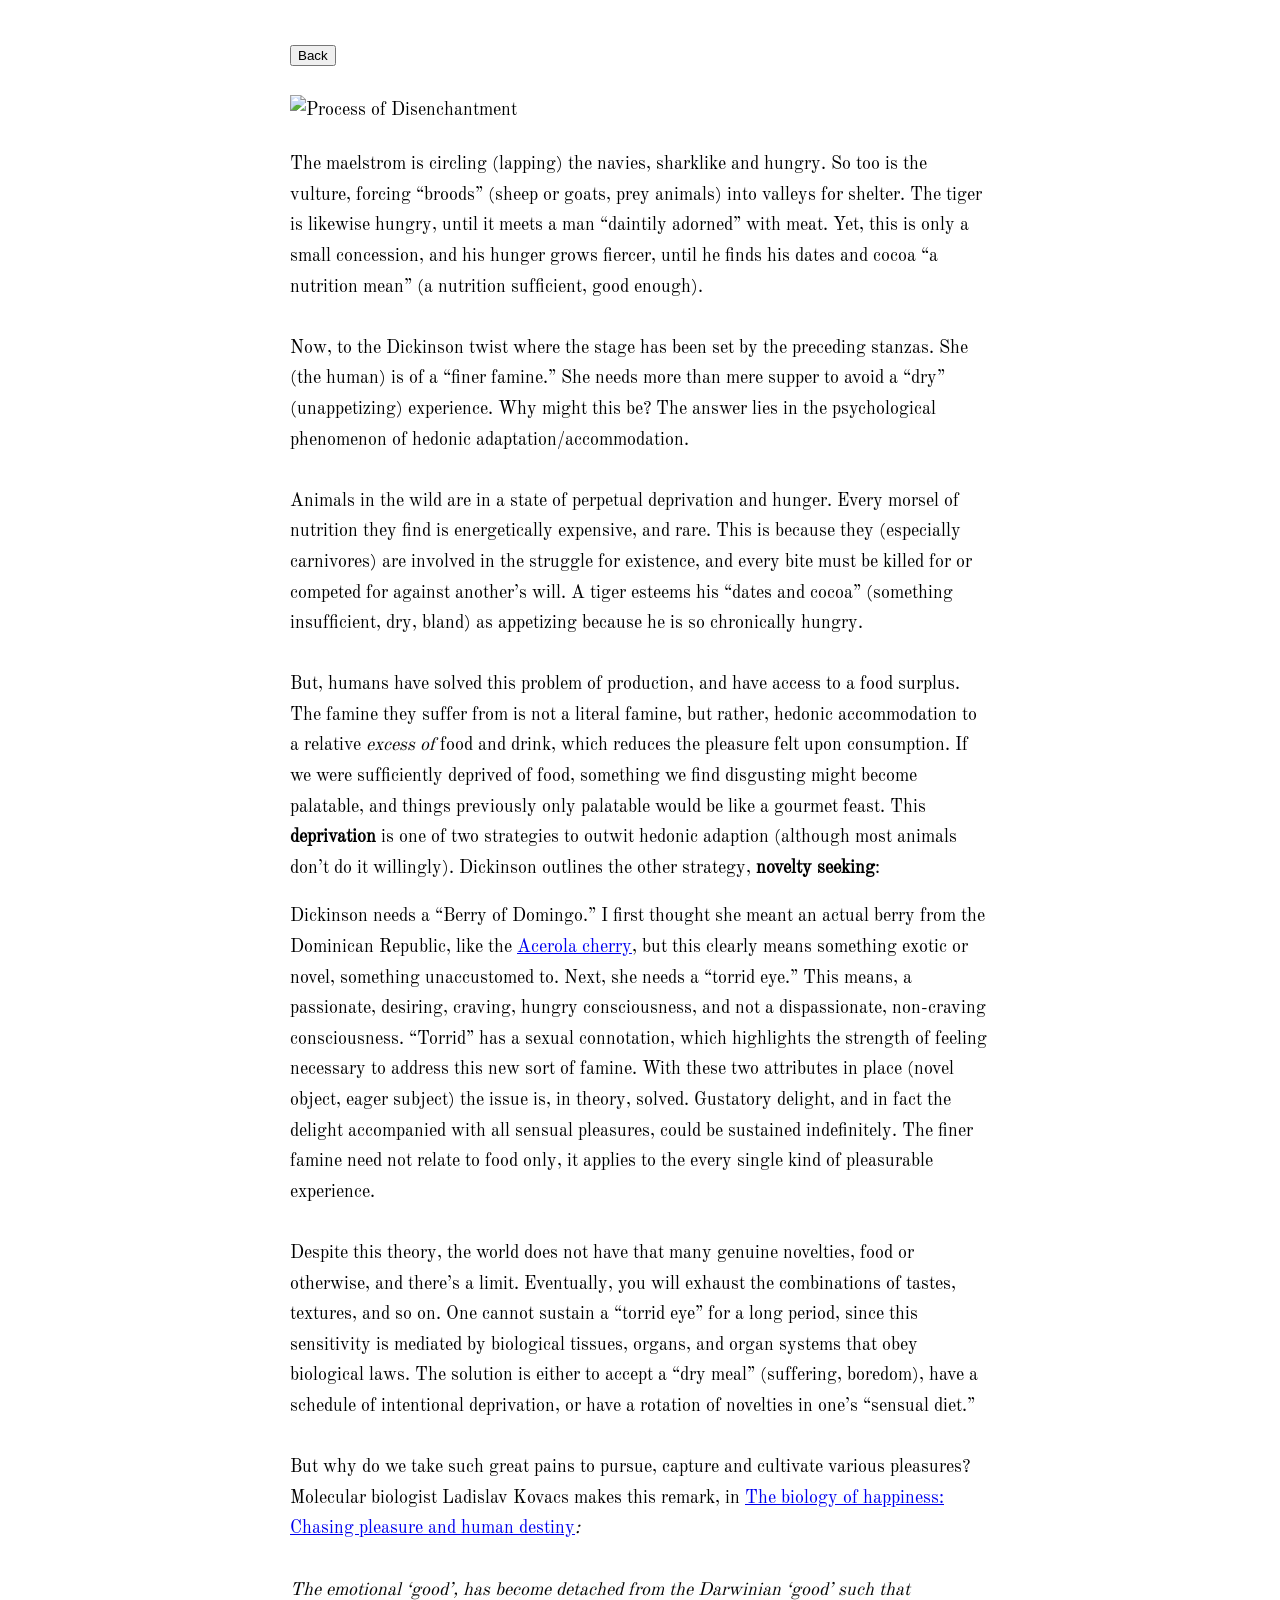
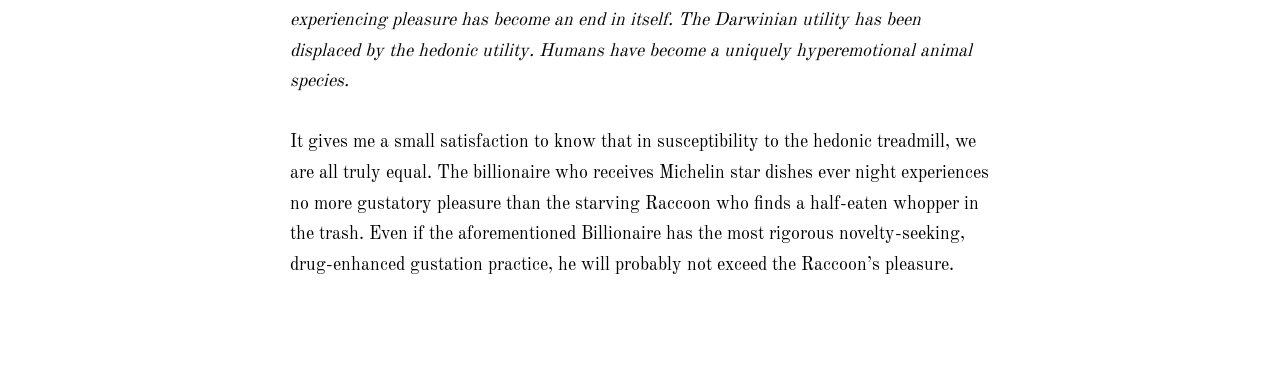
==== posts/emily-dickinsons-hedonic-treadmill-J872.html @ 98819a20 "Update emily-dickinsons-hedonic-treadmill-J872.html" ====
<!doctype html>
<html>
  <head>
    <link rel="stylesheet" href="/style.css">
    <title>Emily Dickinson's Hedonic Treadmill (J872)</title>
  </head>
  <button onclick="window.location.href='index.html'">Back</button>
<img
    src="https://substack-post-media.s3.amazonaws.com/public/images/0ba5209c-ba96-4083-91b3-058debac2856_1536x2048.jpeg"
    alt="Process of Disenchantment">
<p>The maelstrom is circling (lapping) the navies, sharklike and hungry. So too is the vulture, forcing “broods” (sheep
    or goats, prey animals) into valleys for shelter. The tiger is likewise hungry, until it meets a man “daintily
    adorned” with meat. Yet, this is only a small concession, and his hunger grows fiercer, until he finds his dates and
    cocoa “a nutrition mean” (a nutrition sufficient, good enough). <br><br>Now, to the Dickinson twist where the stage
    has been set by the preceding stanzas. She (the human) is of a “finer famine.” She needs more than mere supper to
    avoid a “dry” (unappetizing) experience. Why might this be? The answer lies in the psychological phenomenon of
    hedonic adaptation/accommodation. <br><br>Animals in the wild are in a state of perpetual deprivation and hunger.
    Every morsel of nutrition they find is energetically expensive, and rare. This is because they (especially
    carnivores) are involved in the struggle for existence, and every bite must be killed for or competed for against
    another’s will. A tiger esteems his “dates and cocoa” (something insufficient, dry, bland) as appetizing because he
    is so chronically hungry. <br><br>But, humans have solved this problem of production, and have access to a food
    surplus. The famine they suffer from is not a literal famine, but rather, hedonic accommodation to a relative
    <em>excess of</em> food and drink, which reduces the pleasure felt upon consumption. If we were sufficiently
    deprived of food, something we find disgusting might become palatable, and things previously only palatable would be
    like a gourmet feast. This <strong>deprivation</strong> is one of two strategies to outwit hedonic adaption
    (although most animals don’t do it willingly). Dickinson outlines the other strategy, <strong>novelty
        seeking</strong>: </p>
<p>Dickinson needs a “Berry of Domingo.” I first thought she meant an actual berry from the Dominican Republic, like the
    <a
        href="https://www.google.com/search?q=Acerola+cherry&amp;sca_esv=cbcc352c89b9e229&amp;udm=2&amp;biw=1309&amp;bih=627&amp;aic=0&amp;sxsrf=ANbL-n4LnCPja1Nb17Y1o_zZFU6EUQ5F_g%3A1768423779701&amp;ei=YwFoadzHKrqKptQPycWJ6AY&amp;ved=0ahUKEwichc7584uSAxU6hYkEHcliAm0Q4dUDCBI&amp;uact=5&amp;oq=Acerola+cherry&amp;gs_lp=[base64]&amp;sclient=gws-wiz-img">Acerola
        cherry</a>, but this clearly means something exotic or novel, something unaccustomed to. Next, she needs a
    “torrid eye.” This means, a passionate, desiring, craving, hungry consciousness, and not a dispassionate,
    non-craving consciousness. “Torrid” has a sexual connotation, which highlights the strength of feeling necessary to
    address this new sort of famine. With these two attributes in place (novel object, eager subject) the issue is, in
    theory, solved. Gustatory delight, and in fact the delight accompanied with all sensual pleasures, could be
    sustained indefinitely. The finer famine need not relate to food only, it applies to the every single kind of
    pleasurable experience.<br><br>Despite this theory, the world does not have that many genuine novelties, food or
    otherwise, and there’s a limit. Eventually, you will exhaust the combinations of tastes, textures, and so on. One
    cannot sustain a “torrid eye” for a long period, since this sensitivity is mediated by biological tissues, organs,
    and organ systems that obey biological laws. The solution is either to accept a “dry meal” (suffering, boredom),
    have a schedule of intentional deprivation, or have a rotation of novelties in one’s “sensual diet.” <br><br>But why
    do we take such great pains to pursue, capture and cultivate various pleasures? Molecular biologist Ladislav Kovacs
    makes this remark, in <a href="https://pmc.ncbi.nlm.nih.gov/articles/PMC3321158/">The biology of happiness: Chasing
        pleasure and human destiny</a><em>: </em><br><br><em>The emotional ‘good’, has become detached from the
        Darwinian ‘good’ such that experiencing pleasure has become an end in itself. The Darwinian utility has been
        displaced by the hedonic utility. Humans have become a uniquely hyperemotional animal species.<br><br></em>It
    gives me a small satisfaction to know that in susceptibility to the hedonic treadmill, we are all truly equal. The
    billionaire who receives Michelin star dishes ever night experiences no more gustatory pleasure than the starving
    Raccoon who finds a half-eaten whopper in the trash. Even if the aforementioned Billionaire has the most rigorous
    novelty-seeking, drug-enhanced gustation practice, he will probably not exceed the Raccoon’s pleasure. <br><br><br>
</p>
---- style.css ----
@font-face {
  font-family: "OldStandardTT";
  src: url("/assets/fonts/OldStandardTT-Regular.ttf") format("truetype");
}

body {
  font-family: "OldStandardTT", serif;
  font-size: 18px;
  line-height: 1.7;
  max-width: 700px;
  margin: 40px auto;
  padding: 0 16px;
  img {
  max-width: 100%;
  height: auto;
  display: block;
  margin: 24px auto;
}
  
}
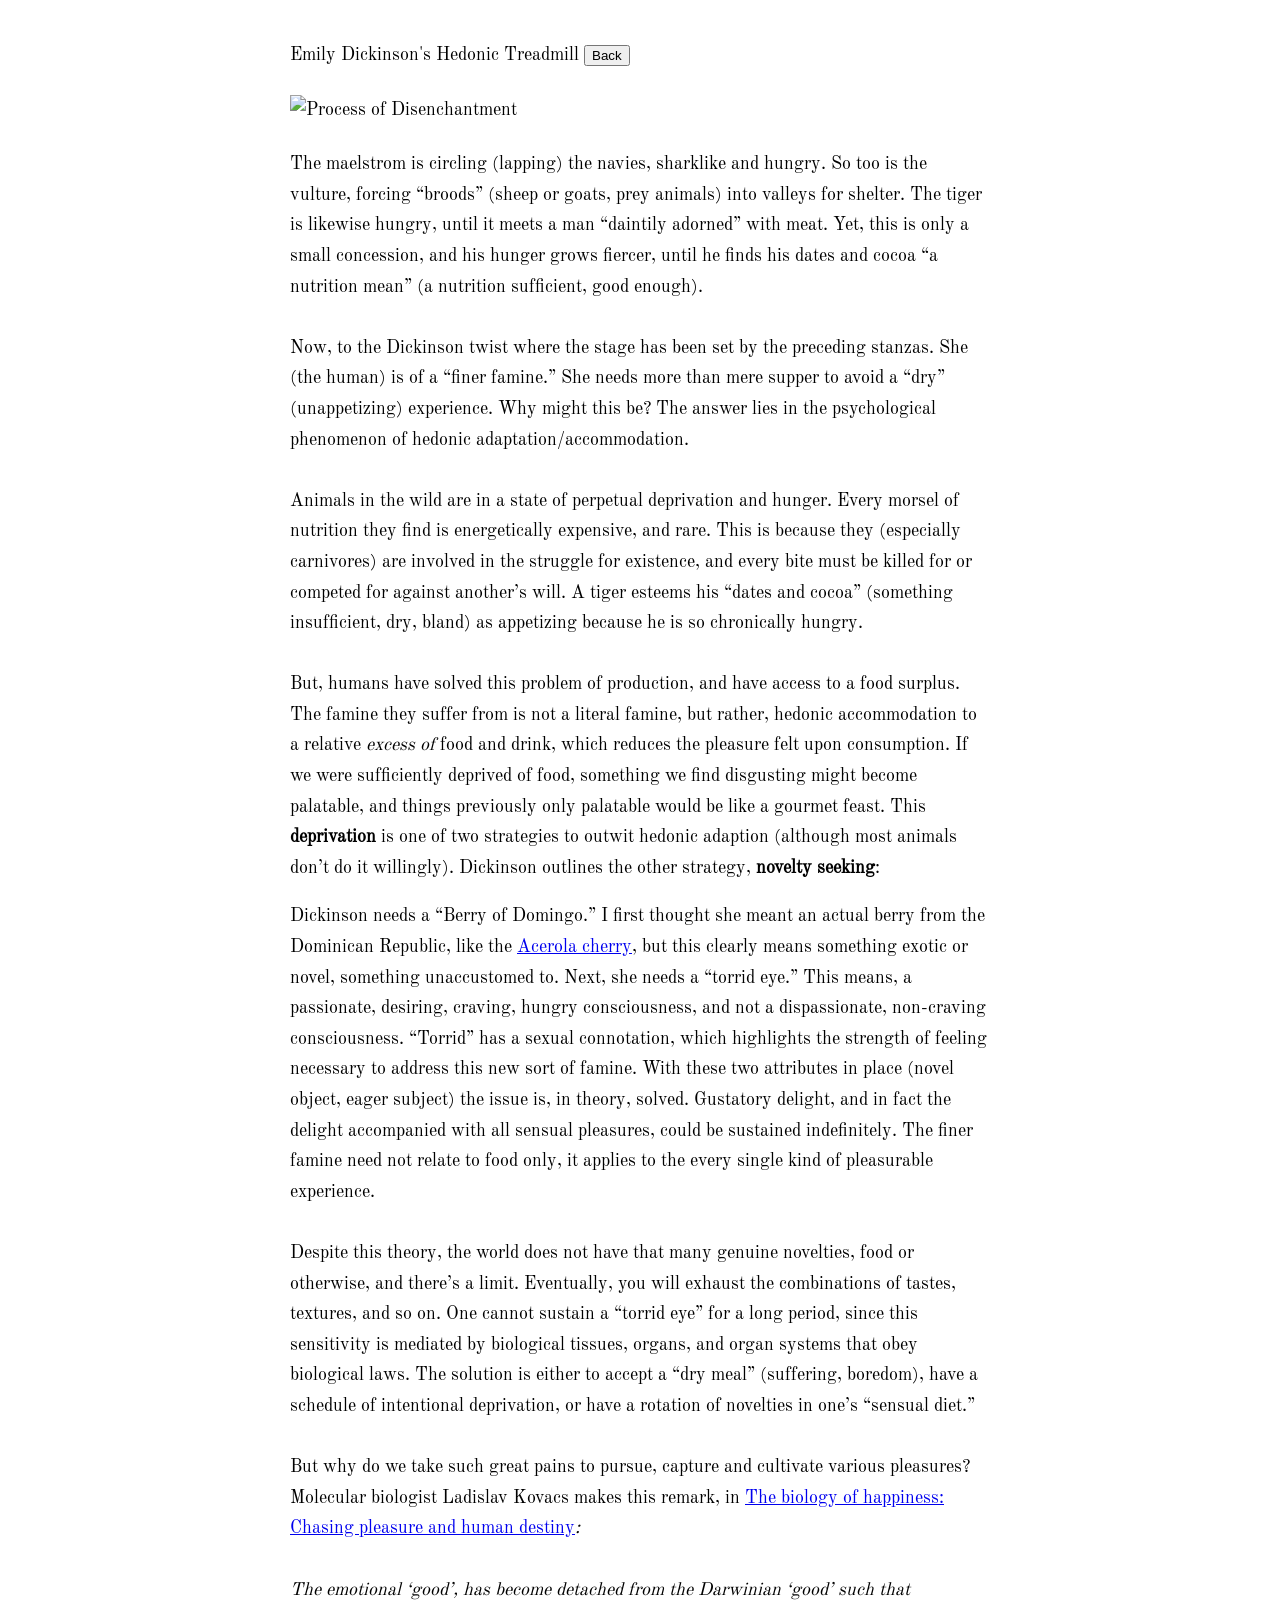
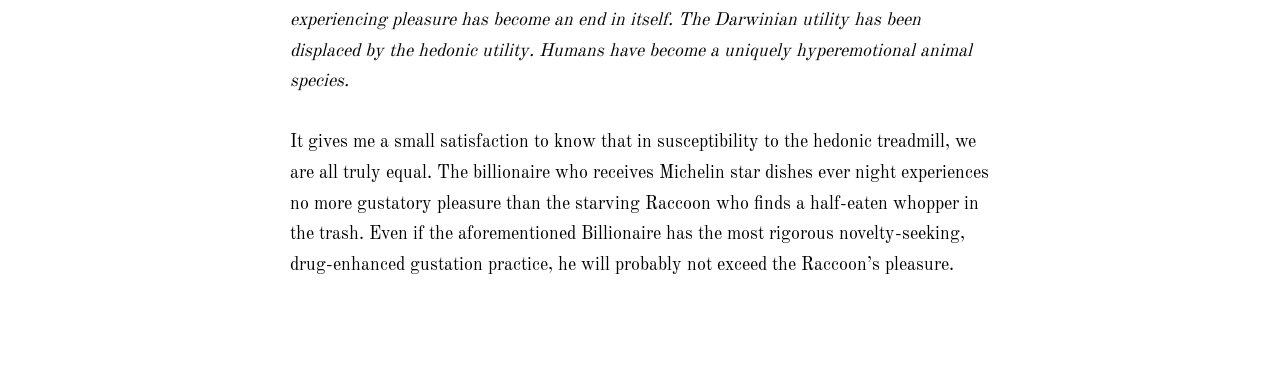
==== commit 8509f1eb: "Update emily-dickinsons-hedonic-treadmill-J872.html" ====
--- a/posts/emily-dickinsons-hedonic-treadmill-J872.html
+++ b/posts/emily-dickinsons-hedonic-treadmill-J872.html
@@ -4,6 +4,9 @@
     <link rel="stylesheet" href="/style.css">
     <title>Emily Dickinson's Hedonic Treadmill (J872)</title>
   </head>
+   <title>Finding is the First Act</title>
+  <body>
+    <h>Emily Dickinson's Hedonic Treadmill</h>
   <button onclick="window.location.href='index.html'">Back</button>
 <img
     src="https://substack-post-media.s3.amazonaws.com/public/images/0ba5209c-ba96-4083-91b3-058debac2856_1536x2048.jpeg"
@@ -48,4 +51,7 @@
     billionaire who receives Michelin star dishes ever night experiences no more gustatory pleasure than the starving
     Raccoon who finds a half-eaten whopper in the trash. Even if the aforementioned Billionaire has the most rigorous
     novelty-seeking, drug-enhanced gustation practice, he will probably not exceed the Raccoon’s pleasure. <br><br><br>
-</p>
+ </p>
+<body>
+  <html>
+
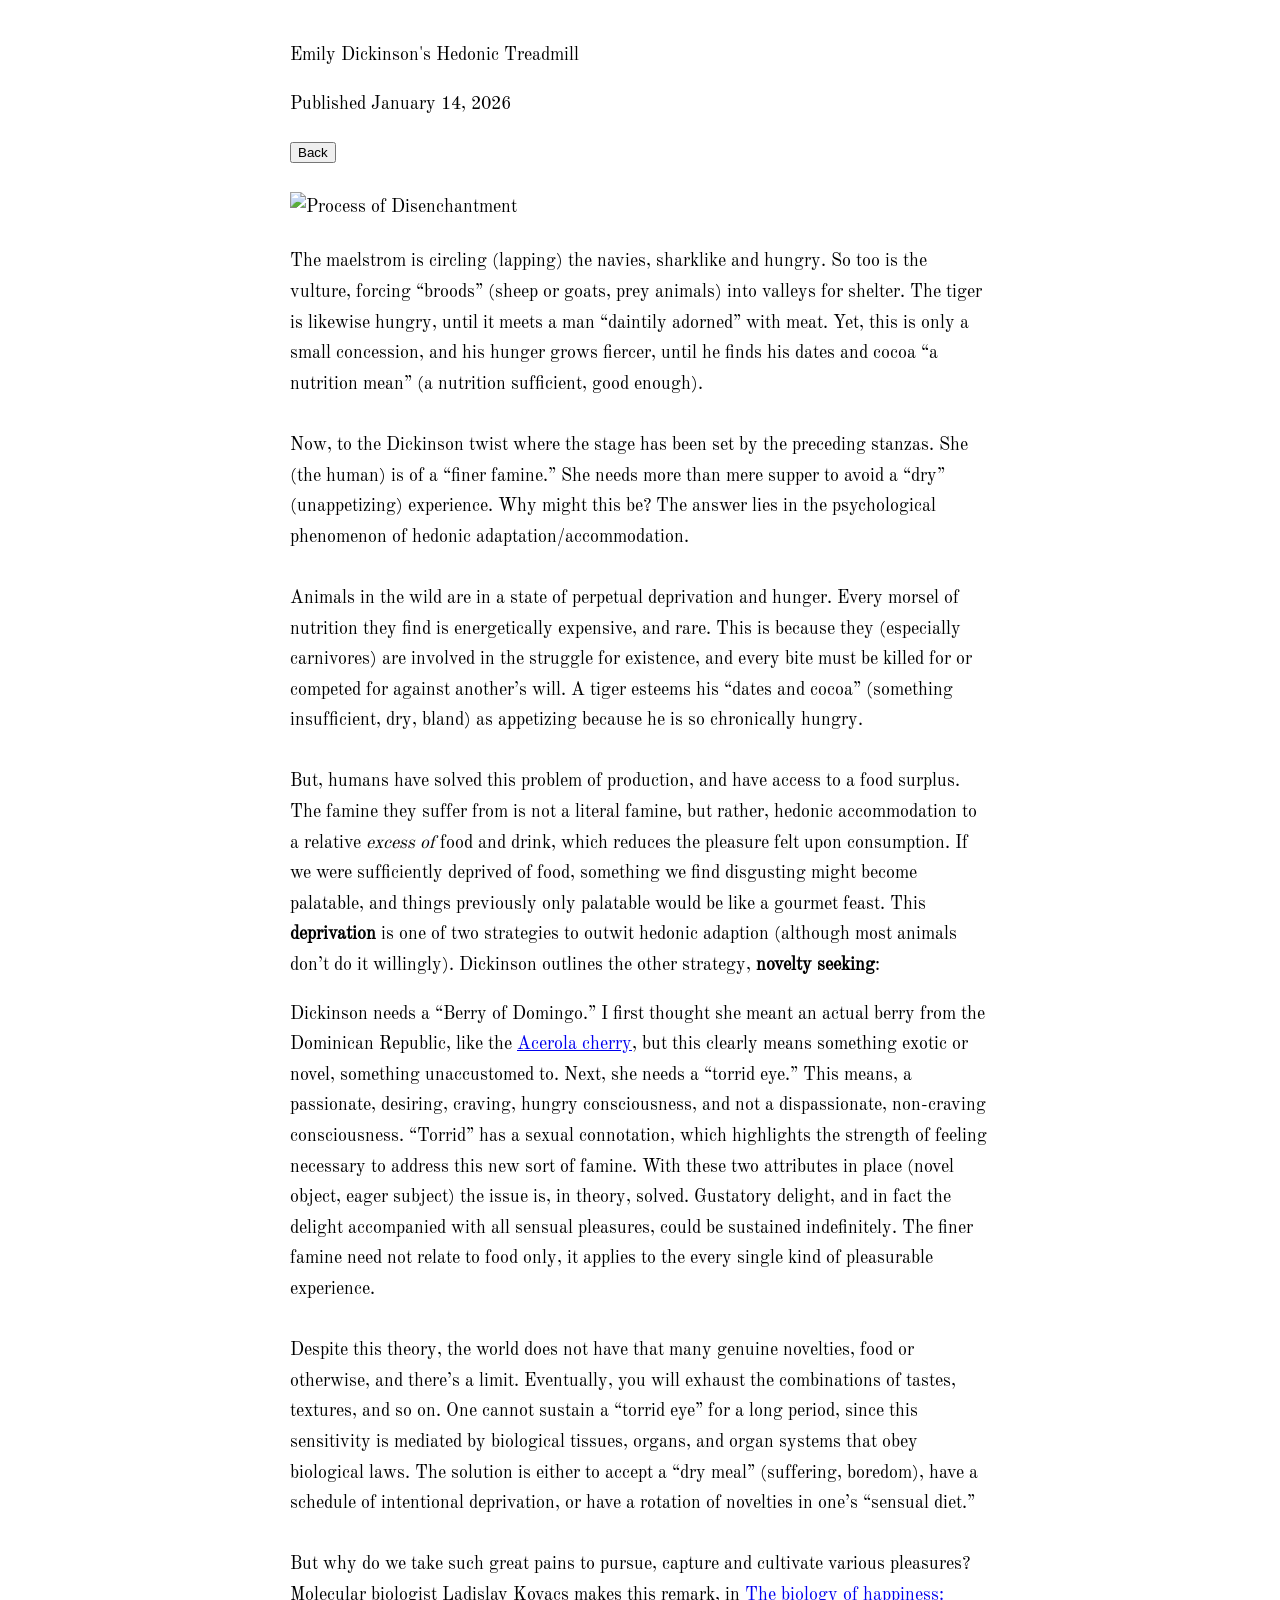
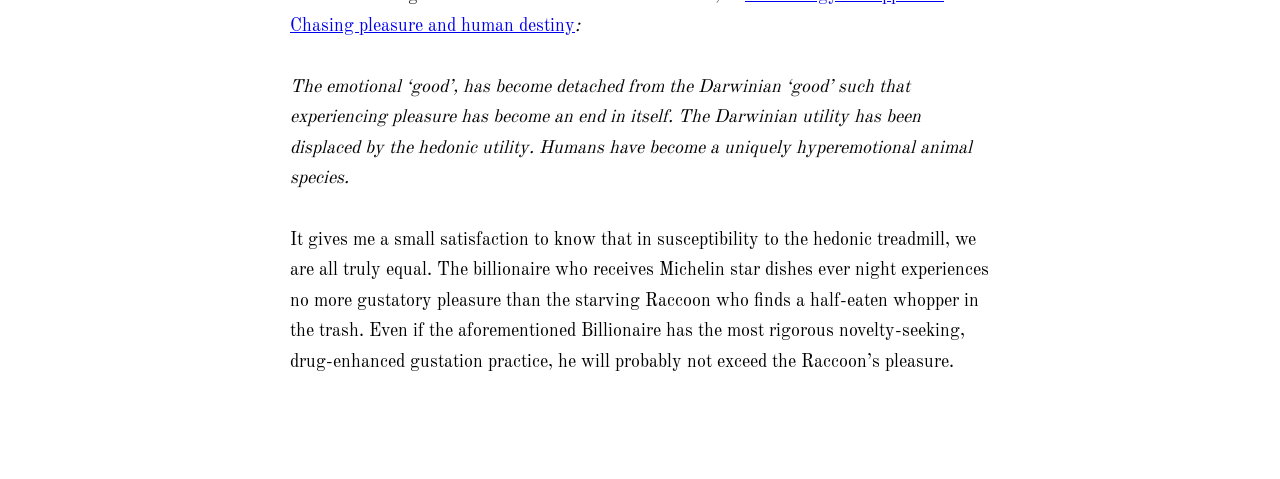
==== commit 36f1ed06: "Update emily-dickinsons-hedonic-treadmill-J872.html" ====
--- a/posts/emily-dickinsons-hedonic-treadmill-J872.html
+++ b/posts/emily-dickinsons-hedonic-treadmill-J872.html
@@ -7,6 +7,7 @@
    <title>Finding is the First Act</title>
   <body>
     <h>Emily Dickinson's Hedonic Treadmill</h>
+    <p> Published January 14, 2026 <p> 
   <button onclick="window.location.href='index.html'">Back</button>
 <img
     src="https://substack-post-media.s3.amazonaws.com/public/images/0ba5209c-ba96-4083-91b3-058debac2856_1536x2048.jpeg"
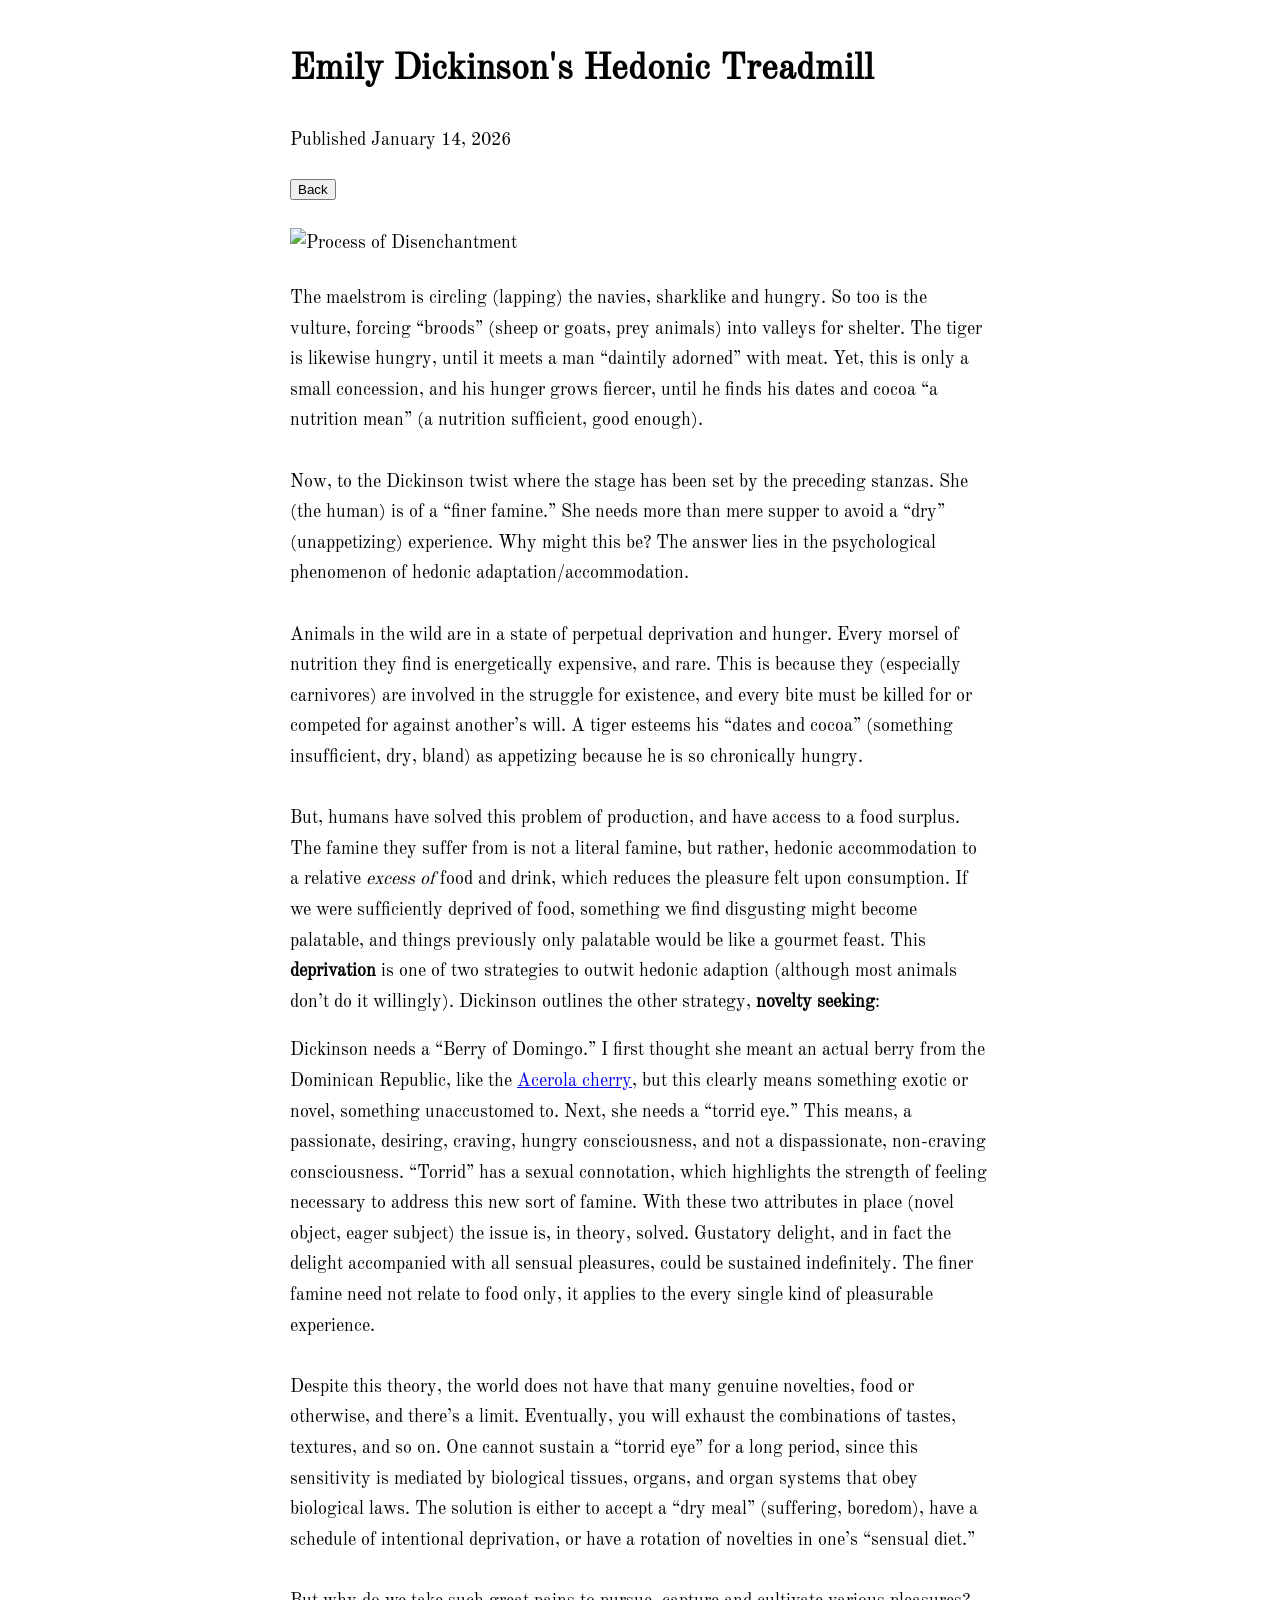
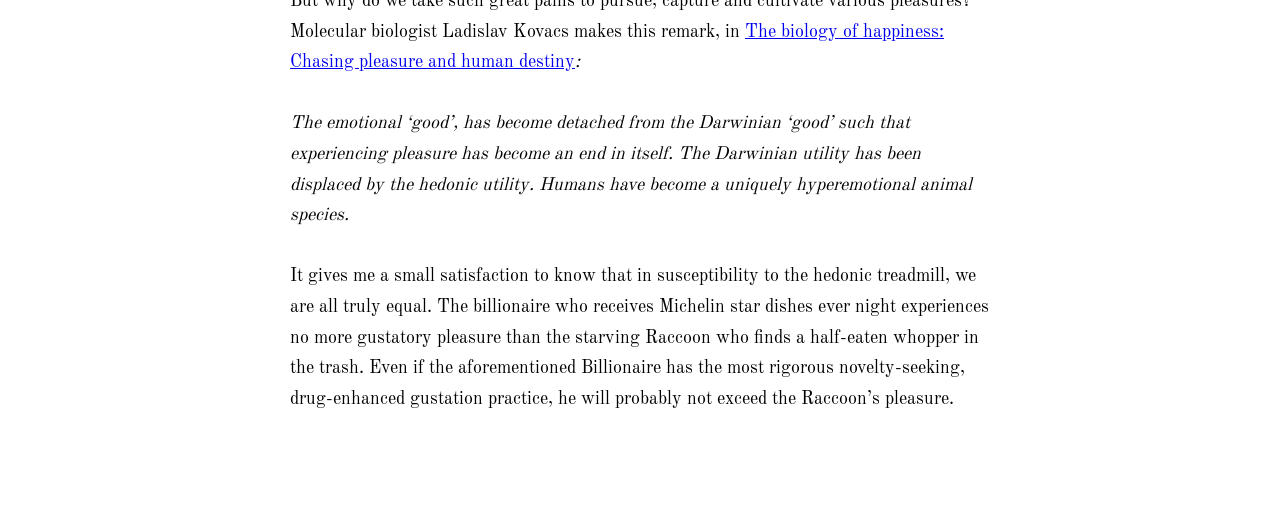
==== commit d9e4a7c3: "Update emily-dickinsons-hedonic-treadmill-J872.html" ====
--- a/posts/emily-dickinsons-hedonic-treadmill-J872.html
+++ b/posts/emily-dickinsons-hedonic-treadmill-J872.html
@@ -6,7 +6,7 @@
   </head>
    <title>Finding is the First Act</title>
   <body>
-    <h>Emily Dickinson's Hedonic Treadmill</h>
+    <h1>Emily Dickinson's Hedonic Treadmill</h1>
     <p> Published January 14, 2026 <p> 
   <button onclick="window.location.href='index.html'">Back</button>
 <img
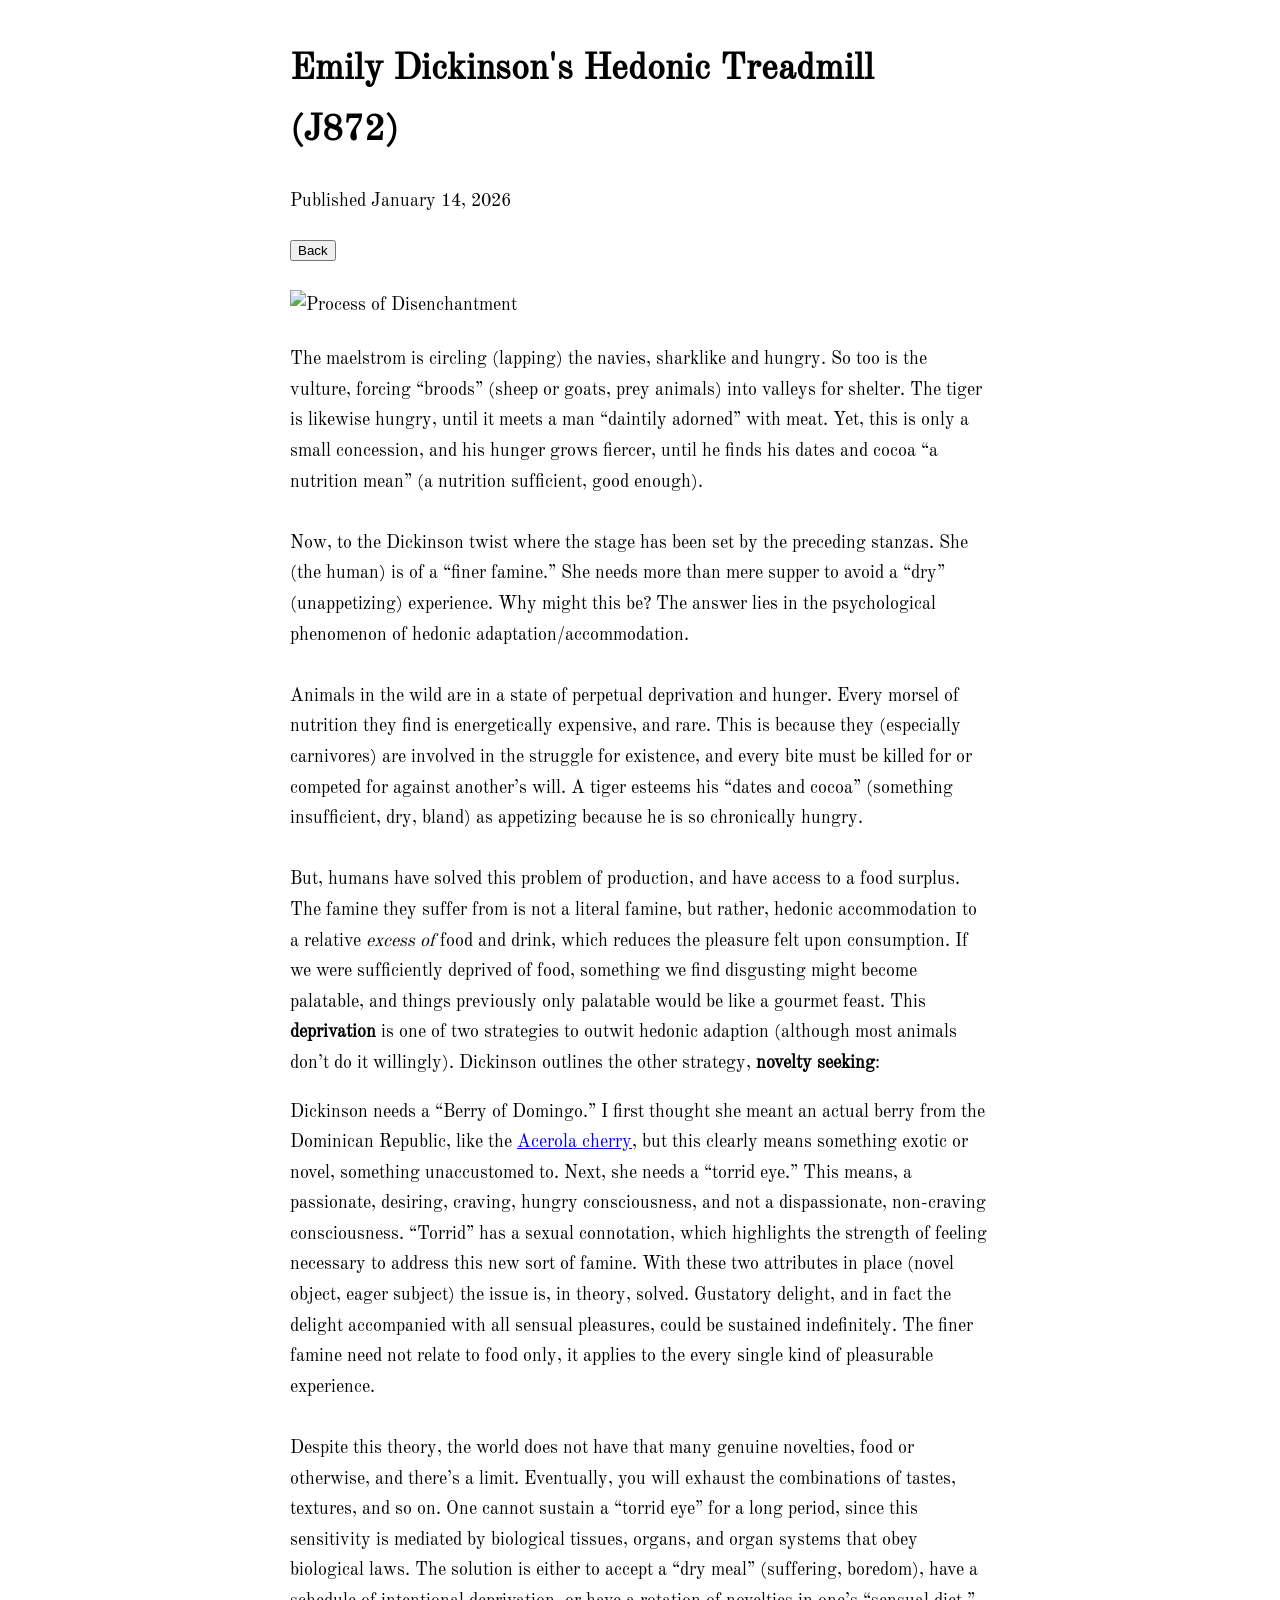
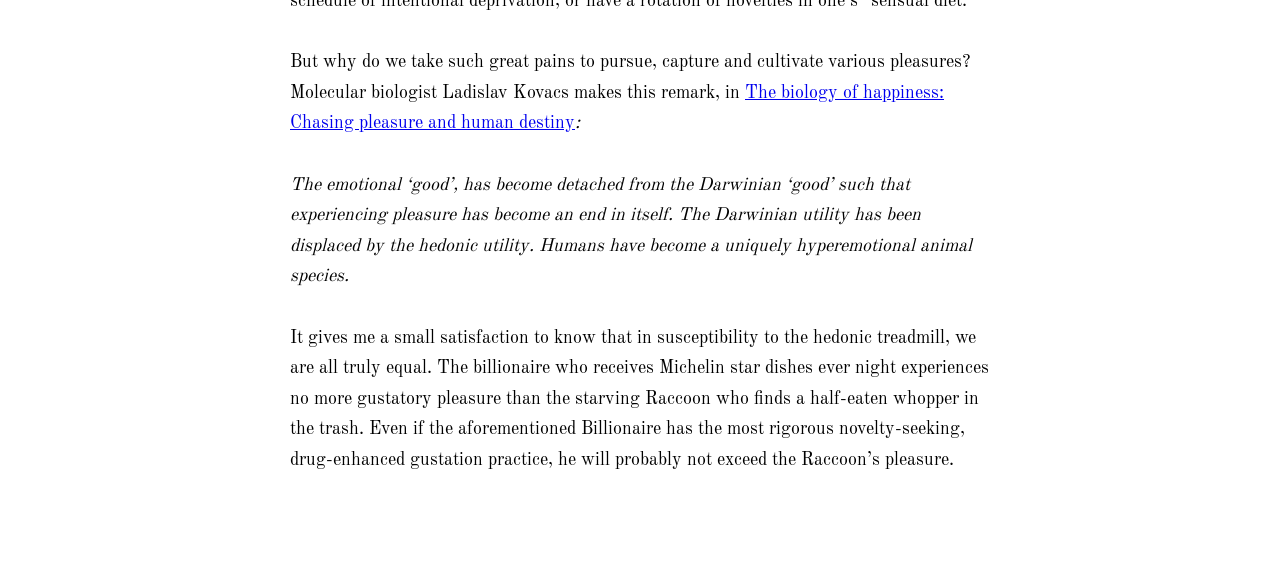
==== commit 6cc0c9ad: "Update emily-dickinsons-hedonic-treadmill-J872.html" ====
--- a/posts/emily-dickinsons-hedonic-treadmill-J872.html
+++ b/posts/emily-dickinsons-hedonic-treadmill-J872.html
@@ -4,9 +4,8 @@
     <link rel="stylesheet" href="/style.css">
     <title>Emily Dickinson's Hedonic Treadmill (J872)</title>
   </head>
-   <title>Finding is the First Act</title>
   <body>
-    <h1>Emily Dickinson's Hedonic Treadmill</h1>
+    <h1>Emily Dickinson's Hedonic Treadmill (J872)</h1>
     <p> Published January 14, 2026 <p> 
   <button onclick="window.location.href='index.html'">Back</button>
 <img
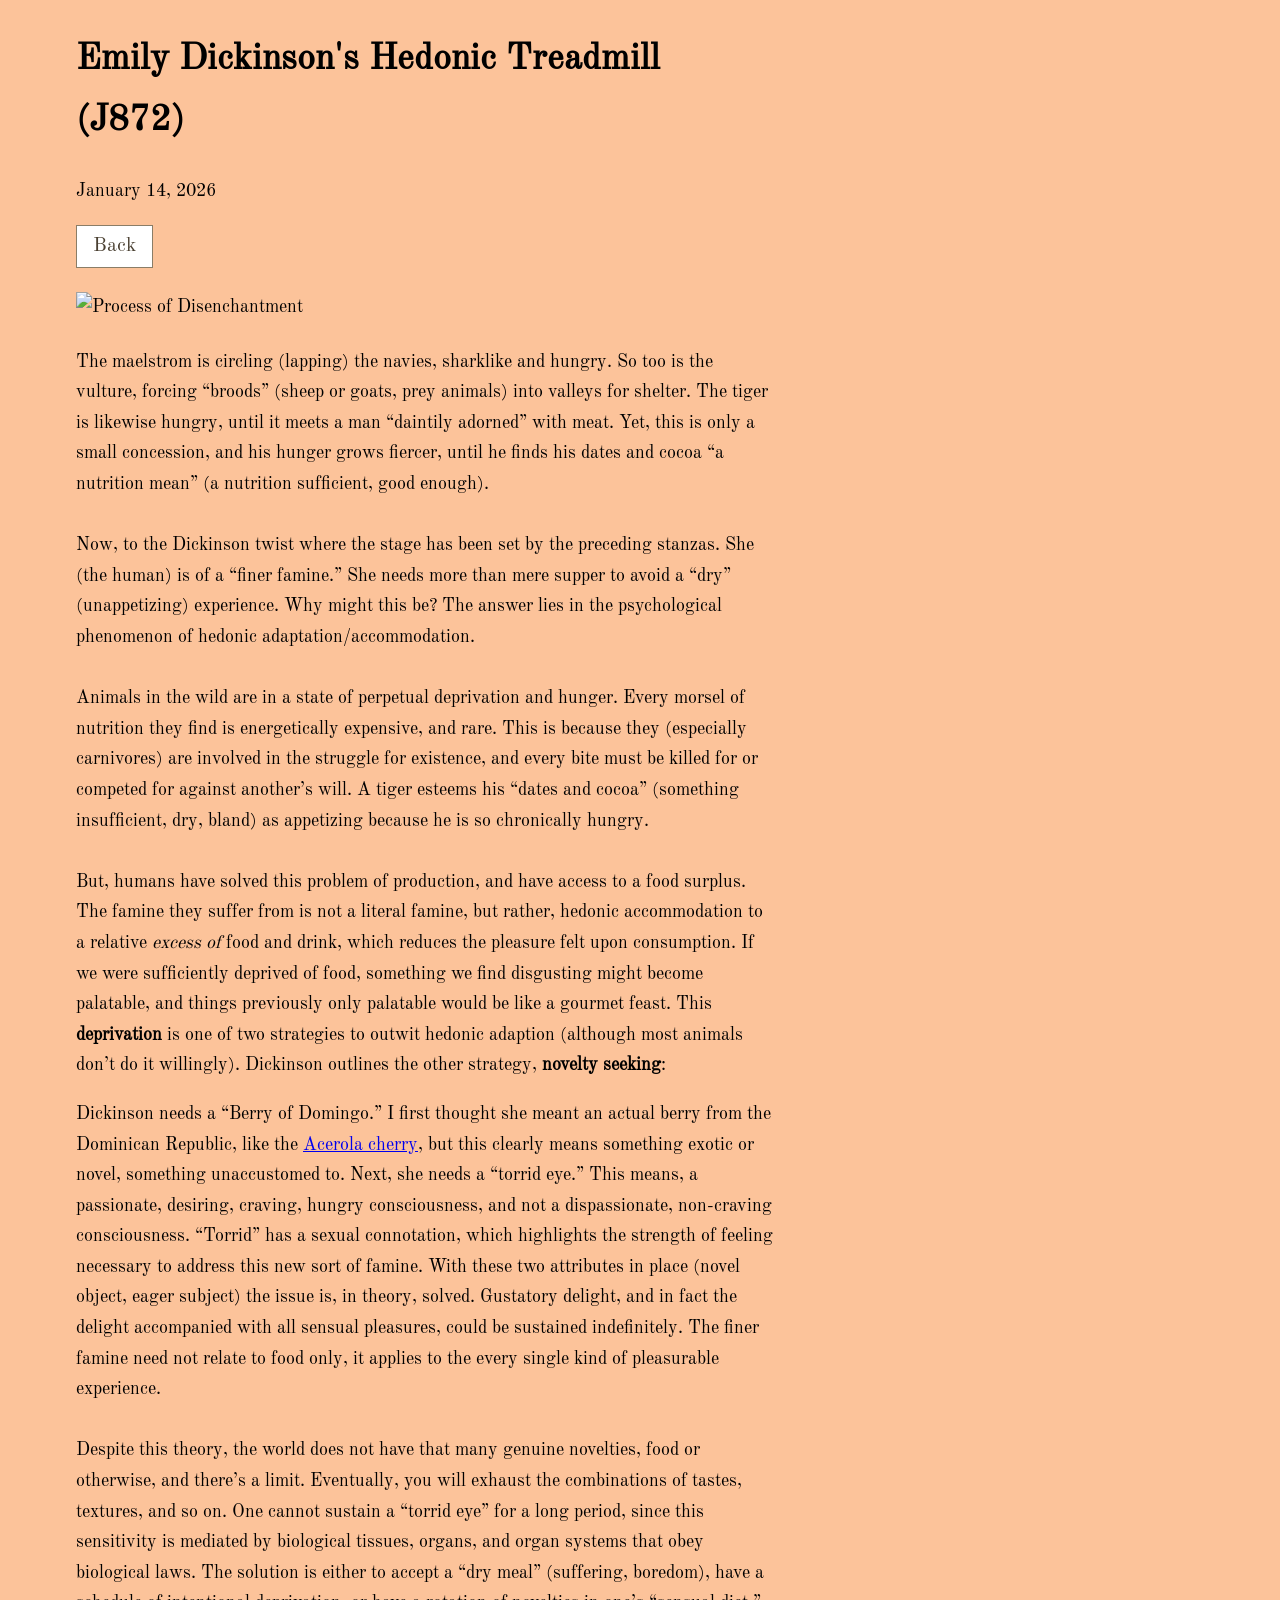
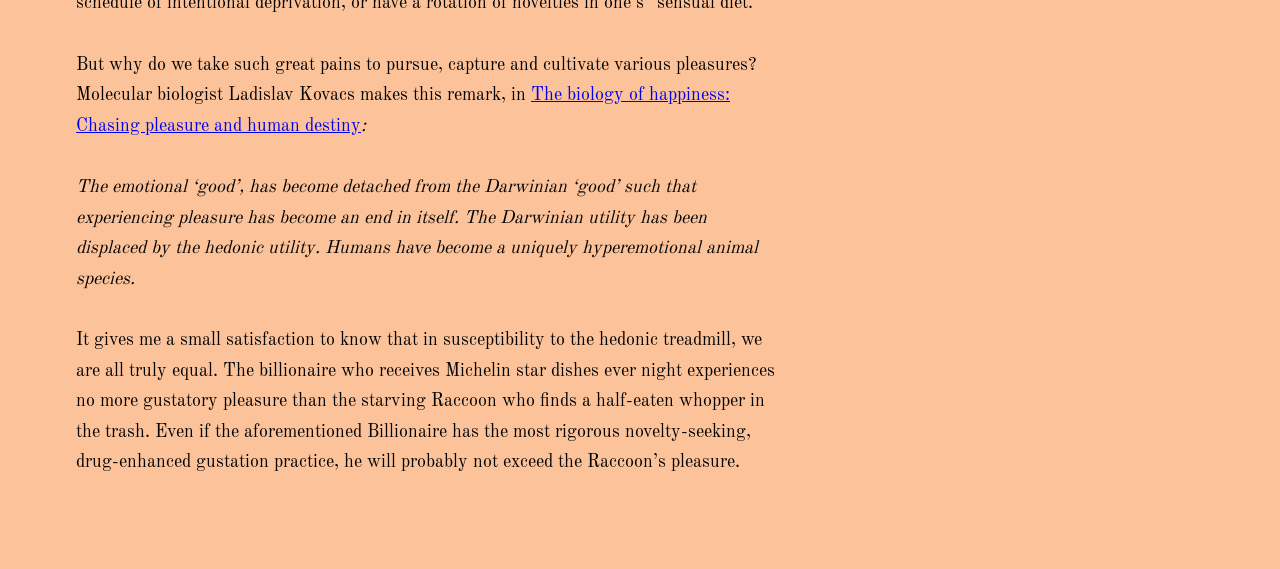
==== commit 101202c5: "Update emily-dickinsons-hedonic-treadmill-J872.html" ====
--- a/posts/emily-dickinsons-hedonic-treadmill-J872.html
+++ b/posts/emily-dickinsons-hedonic-treadmill-J872.html
@@ -6,7 +6,7 @@
   </head>
   <body>
     <h1>Emily Dickinson's Hedonic Treadmill (J872)</h1>
-    <p> Published January 14, 2026 <p> 
+    <p> January 14, 2026 <p> 
   <button onclick="window.location.href='index.html'">Back</button>
 <img
     src="https://substack-post-media.s3.amazonaws.com/public/images/0ba5209c-ba96-4083-91b3-058debac2856_1536x2048.jpeg"
--- a/style.css
+++ b/style.css
@@ -8,14 +8,28 @@
   font-size: 18px;
   line-height: 1.7;
   max-width: 700px;
-  margin: 40px auto;
+  margin: 30px 60px;
   padding: 0 16px;
+  background-color: #fcc39a;
+
+  button {
+  font-family: "OldStandardTT", serif;
+  font-size: 20px;
+  background-color: white;
+  border: 1px solid #8a7d67;
+  color: #4a4032;
+  padding: 8px 16px;
+  cursor: pointer;
+}
+  button:hover {
+  background-color: #f5f5f5;
+}
+ 
   img {
   max-width: 100%;
   height: auto;
   display: block;
-  margin: 24px auto;
+  margin: 24px 0;
 }
-  
-}
+  }
 
